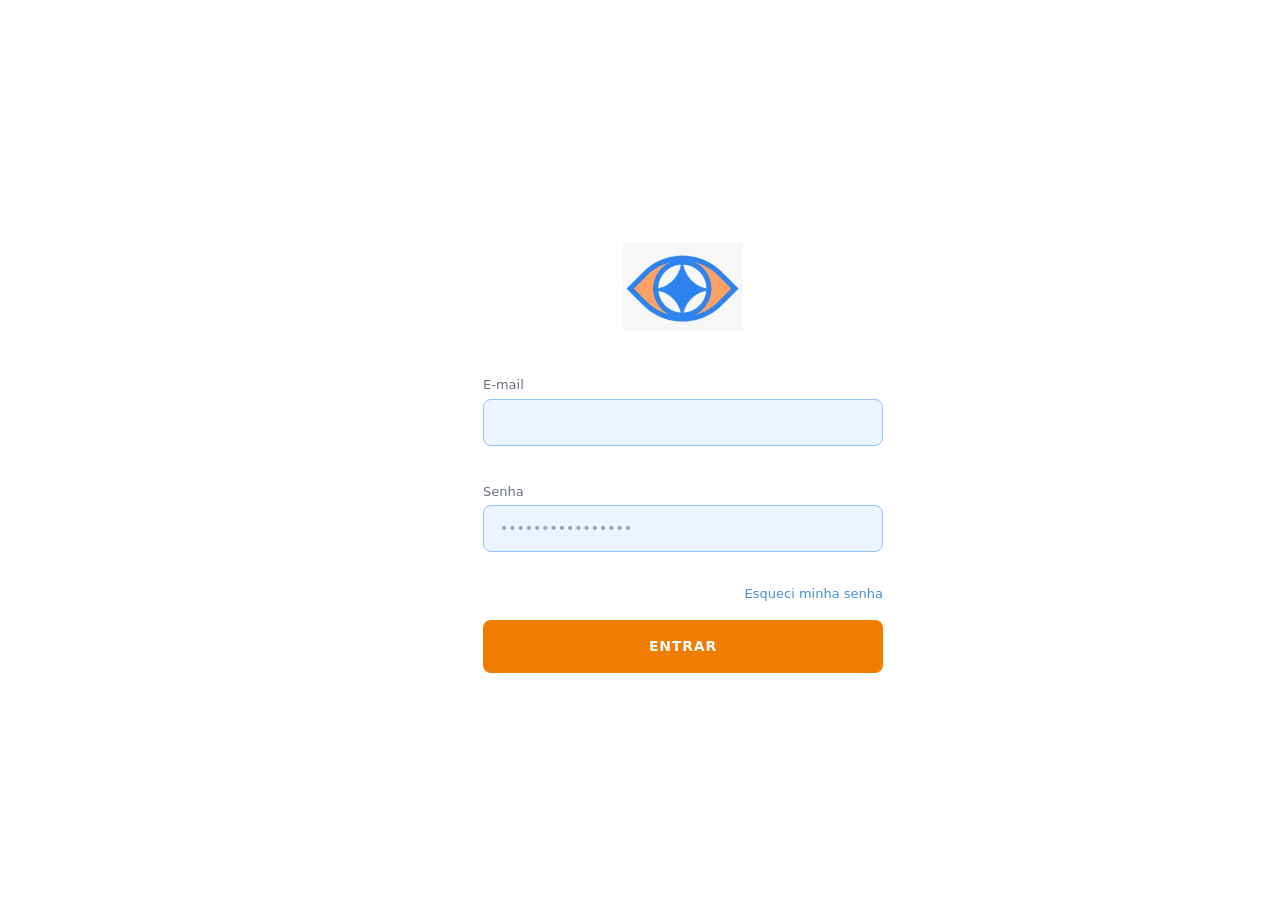
==== ajustes.html @ 10c5fbd6 "Projeto do FrontEnd" ====
<!DOCTYPE html>
<html lang="pt-BR">
<head>
  <meta charset="UTF-8">
  <meta name="viewport" content="width=1366">
  <title>Burbojito — Configurações</title>
  <link rel="icon" type="image/jpeg" href="assets/images/logo.jpeg">
  <link rel="stylesheet" href="css/reset.css">
  <link rel="stylesheet" href="css/variables.css">
  <link rel="stylesheet" href="css/base.css">
  <link rel="stylesheet" href="css/layout.css">
  <link rel="stylesheet" href="css/components.css">
  <link rel="stylesheet" href="css/pages.css">
</head>
<body data-page="ajustes">

  <div id="app-shell" class="app-shell">

    <!-- ── Sidebar ──────────────────────────────────── -->
    <aside class="sidebar" id="sidebar" aria-label="Navegação principal">
      <div class="sidebar__header">
        <button
          type="button"
          class="sidebar__toggle"
          id="btn-sidebar-toggle"
          aria-label="Alternar menu lateral"
          aria-expanded="true"
        >
          <svg width="18" height="14" viewBox="0 0 18 14" fill="none" aria-hidden="true">
            <rect y="0"  width="18" height="2" rx="1" fill="currentColor"/>
            <rect y="6"  width="18" height="2" rx="1" fill="currentColor"/>
            <rect y="12" width="18" height="2" rx="1" fill="currentColor"/>
          </svg>
        </button>
        <div class="sidebar__logo">
          <img src="assets/images/logo.jpeg" alt="" class="sidebar__logo-img" aria-hidden="true">
          <span class="sidebar__logo-text">
            BURB<span class="logo-blue">O</span>JIT<span class="logo-orange">O</span>
          </span>
        </div>
      </div>

      <nav class="sidebar__nav">
        <div class="sidebar__section">
          <a href="tablero.html" class="nav-item" data-route="tablero">
            <span class="nav-item__icon" aria-hidden="true">
              <svg width="18" height="18" viewBox="0 0 20 20" fill="none">
                <rect x="1" y="1" width="7" height="7" rx="1.5" fill="currentColor"/>
                <rect x="12" y="1" width="7" height="7" rx="1.5" fill="currentColor"/>
                <rect x="1" y="12" width="7" height="7" rx="1.5" fill="currentColor"/>
                <rect x="12" y="12" width="7" height="7" rx="1.5" fill="currentColor"/>
              </svg>
            </span>
            <span class="nav-item__label">Painel</span>
          </a>
        </div>

        <div class="sidebar__section">
          <p class="sidebar__section-label">Pacientes</p>
          <a href="pacientes.html" class="nav-item" data-route="pacientes">
            <span class="nav-item__icon" aria-hidden="true">
              <svg width="18" height="18" viewBox="0 0 20 20" fill="none">
                <circle cx="10" cy="6" r="4" fill="currentColor"/>
                <path d="M2 17c0-4 3.6-7 8-7s8 3 8 7" stroke="currentColor" stroke-width="2" stroke-linecap="round" fill="none"/>
              </svg>
            </span>
            <span class="nav-item__label">Pacientes</span>
          </a>
          <a href="notificacoes.html" class="nav-item" data-route="notificacoes">
            <span class="nav-item__icon" aria-hidden="true">
              <svg width="18" height="18" viewBox="0 0 20 20" fill="none">
                <path d="M10 2a6 6 0 0 0-6 6v3l-1.5 2.5H17.5L16 11V8a6 6 0 0 0-6-6Z" fill="currentColor"/>
                <path d="M8 16a2 2 0 0 0 4 0" stroke="currentColor" stroke-width="1.5" fill="none"/>
              </svg>
            </span>
            <span class="nav-item__label">Notificações</span>
          </a>
        </div>

        <div class="sidebar__section">
          <p class="sidebar__section-label">Meu Perfil</p>
          <a href="ajustes.html" class="nav-item" data-route="ajustes">
            <span class="nav-item__icon" aria-hidden="true">
              <svg width="18" height="18" viewBox="0 0 20 20" fill="none">
                <circle cx="10" cy="10" r="2.5" stroke="currentColor" stroke-width="1.8"/>
                <path d="M10 1v2M10 17v2M1 10h2M17 10h2M3.22 3.22l1.41 1.41M15.36 15.36l1.42 1.42M3.22 16.78l1.41-1.41M15.36 4.64l1.42-1.42"
                  stroke="currentColor" stroke-width="1.8" stroke-linecap="round"/>
              </svg>
            </span>
            <span class="nav-item__label">Configurações</span>
          </a>
        </div>
      </nav>
    </aside>

    <!-- ── Main content ──────────────────────────────── -->
    <main class="main-content">
      <section class="page-section" aria-label="Perfil do usuário">
        <h1 class="profile-page__title">Perfil do Usuário</h1>

        <div id="profile-alert" class="alert alert--success hidden" role="alert" aria-live="polite"></div>

        <div class="profile-avatar" aria-hidden="true"></div>

        <form id="profile-form" class="profile-form" novalidate>
          <div class="profile-form__row">
            <div class="form-group">
              <label for="profile-nome" class="form-group__label">Nome</label>
              <input id="profile-nome" type="text" class="form-group__input" autocomplete="given-name">
            </div>
            <div class="form-group">
              <label for="profile-sobrenome" class="form-group__label">Sobrenome</label>
              <input id="profile-sobrenome" type="text" class="form-group__input" autocomplete="family-name">
            </div>
          </div>

          <div class="profile-form__row">
            <div class="form-group">
              <label for="profile-email" class="form-group__label">Email</label>
              <input id="profile-email" type="email" class="form-group__input" autocomplete="email">
            </div>
            <div class="form-group">
              <label for="profile-username" class="form-group__label">Username</label>
              <input id="profile-username" type="text" class="form-group__input" autocomplete="username">
            </div>
          </div>

          <div class="profile-form__row">
            <div class="form-group">
              <label for="profile-telefone" class="form-group__label">Telefone</label>
              <input id="profile-telefone" type="tel" class="form-group__input" autocomplete="tel">
            </div>
            <div class="form-group profile-form__password-group">
              <label for="profile-password-display" class="form-group__label">Senha</label>
              <input
                id="profile-password-display"
                type="password"
                class="form-group__input"
                value="placeholder_password"
                readonly
                aria-describedby="change-password-link"
              >
              <button
                type="button"
                id="change-password-link"
                class="profile-form__change-password text-link"
              >
                Alterar a senha
              </button>
            </div>
          </div>

          <div class="profile-form__actions">
            <button type="submit" class="btn btn--save" id="btn-save-profile">
              SALVAR ALTERAÇÕES
            </button>
            <button type="button" class="btn btn--danger" id="btn-logout">
              DESCONECTE-SE
            </button>
          </div>
        </form>
      </section>
    </main>

  </div>

  <!-- Change Password Modal -->
  <div
    id="modal-change-password"
    class="modal-overlay hidden"
    role="dialog"
    aria-modal="true"
    aria-labelledby="modal-pwd-title"
  >
    <div class="modal">
      <h2 class="modal__title" id="modal-pwd-title">Alterar senha</h2>

      <div id="modal-pwd-alert" class="alert alert--error hidden" aria-live="polite"></div>

      <div class="form-group">
        <label for="modal-current-pwd" class="form-group__label">Senha atual</label>
        <input id="modal-current-pwd" type="password" class="form-group__input">
      </div>
      <div class="form-group">
        <label for="modal-new-pwd" class="form-group__label">Nova senha</label>
        <input id="modal-new-pwd" type="password" class="form-group__input">
      </div>
      <div class="form-group">
        <label for="modal-confirm-pwd" class="form-group__label">Confirmar nova senha</label>
        <input id="modal-confirm-pwd" type="password" class="form-group__input">
      </div>

      <div class="modal__actions">
        <button type="button" class="btn btn--secondary" id="btn-modal-cancel">Cancelar</button>
        <button type="button" class="btn btn--save"      id="btn-modal-save">Salvar</button>
      </div>
    </div>
  </div>

  <script type="module" src="js/features/profile/profile.js"></script>
</body>
</html>
---- css/variables.css ----
:root {
  /* Brand colors */
  --color-brand-blue:        #1565C0;
  --color-brand-orange:      #F07C00;
  --color-brand-orange-dark: #D96E00;
  --color-brand-orange-bg:   #FEF3E8;

  /* Background */
  --color-bg-page:    #F5F7FA;
  --color-bg-white:   #FFFFFF;
  --color-bg-input:   #EBF4FF;
  --color-bg-sidebar: #FFFFFF;

  /* Text */
  --color-text-primary:   #1A1A2E;
  --color-text-secondary: #6B7280;
  --color-text-muted:     #9CA3AF;
  --color-text-accent:    #F07C00;
  --color-text-link:      #4A90D9;

  /* Borders */
  --color-border:         #E5E7EB;
  --color-border-input:   #93C5FD;
  --color-border-focus:   #1565C0;

  /* Table */
  --color-table-header-bg: #FEF3E8;
  --color-table-row-alt:   #FAFAFA;

  /* Sidebar */
  --sidebar-width:          220px;
  --sidebar-width-collapsed: 60px;

  /* Notification */
  --color-notification-bg:     #FFFFFF;
  --color-notification-border: #E5E7EB;

  /* Spacing scale */
  --space-1:  4px;
  --space-2:  8px;
  --space-3:  12px;
  --space-4:  16px;
  --space-5:  20px;
  --space-6:  24px;
  --space-8:  32px;
  --space-10: 40px;
  --space-12: 48px;

  /* Typography */
  --font-family: 'Segoe UI', system-ui, -apple-system, sans-serif;
  --font-size-xs:  11px;
  --font-size-sm:  13px;
  --font-size-md:  14px;
  --font-size-base: 15px;
  --font-size-lg:  18px;
  --font-size-xl:  22px;
  --font-size-2xl: 28px;
  --font-weight-normal:    400;
  --font-weight-medium:    500;
  --font-weight-semibold:  600;
  --font-weight-bold:      700;

  /* Radii */
  --radius-sm:  4px;
  --radius-md:  8px;
  --radius-lg: 12px;
  --radius-full: 9999px;

  /* Shadows */
  --shadow-sm:  0 1px 3px rgba(0,0,0,0.08);
  --shadow-md:  0 2px 8px rgba(0,0,0,0.10);
  --shadow-lg:  0 4px 16px rgba(0,0,0,0.12);

  /* Transitions */
  --transition-fast:   150ms ease;
  --transition-normal: 250ms ease;
}
---- css/base.css ----
body {
  font-family: var(--font-family);
  font-size: var(--font-size-base);
  color: var(--color-text-primary);
  background-color: var(--color-bg-page);
  min-width: 1366px;
}

h1 { font-size: var(--font-size-2xl); font-weight: var(--font-weight-bold); }
h2 { font-size: var(--font-size-xl);  font-weight: var(--font-weight-bold); }
h3 { font-size: var(--font-size-lg);  font-weight: var(--font-weight-semibold); }

p  { color: var(--color-text-secondary); }

strong { font-weight: var(--font-weight-semibold); }

:focus-visible {
  outline: 2px solid var(--color-border-focus);
  outline-offset: 2px;
}

.visually-hidden {
  position: absolute;
  width: 1px;
  height: 1px;
  padding: 0;
  margin: -1px;
  overflow: hidden;
  clip: rect(0, 0, 0, 0);
  white-space: nowrap;
  border: 0;
}

.hidden {
  display: none !important;
}
---- css/layout.css ----
/* ── Login layout ─────────────────────────────────────── */
.login-page {
  display: flex;
  align-items: center;
  justify-content: center;
  min-height: 100vh;
  background-color: var(--color-bg-white);
}

/* ── App shell ────────────────────────────────────────── */
.app-shell {
  display: flex;
  min-height: 100vh;
}

/* ── Sidebar ──────────────────────────────────────────── */
.sidebar {
  width: var(--sidebar-width);
  min-width: var(--sidebar-width);
  background-color: var(--color-bg-sidebar);
  border-right: 1px solid var(--color-border);
  display: flex;
  flex-direction: column;
  position: fixed;
  top: 0;
  left: 0;
  height: 100vh;
  overflow-y: auto;
  overflow-x: hidden;
  transition: width var(--transition-normal);
  z-index: 100;
}

.sidebar.is-collapsed {
  width: var(--sidebar-width-collapsed);
}

.sidebar__header {
  display: flex;
  align-items: center;
  gap: var(--space-3);
  padding: var(--space-5) var(--space-4);
  border-bottom: 1px solid var(--color-border);
  min-height: 64px;
}

.sidebar__toggle {
  display: flex;
  align-items: center;
  justify-content: center;
  width: 32px;
  height: 32px;
  color: var(--color-text-secondary);
  flex-shrink: 0;
  border-radius: var(--radius-sm);
  transition: color var(--transition-fast), background-color var(--transition-fast);
}

.sidebar__toggle:hover {
  color: var(--color-text-primary);
  background-color: var(--color-bg-page);
}

.sidebar__logo {
  display: flex;
  align-items: center;
  gap: var(--space-2);
  overflow: hidden;
  white-space: nowrap;
}

.sidebar__logo-img {
  width: 28px;
  height: 28px;
  object-fit: contain;
  flex-shrink: 0;
}

.sidebar__logo-text {
  font-size: var(--font-size-lg);
  font-weight: var(--font-weight-bold);
  letter-spacing: 0.5px;
  color: var(--color-text-primary);
  transition: opacity var(--transition-normal);
}

.sidebar__logo-text .logo-blue   { color: var(--color-brand-blue); }
.sidebar__logo-text .logo-orange { color: var(--color-brand-orange); }

.sidebar.is-collapsed .sidebar__logo-text,
.sidebar.is-collapsed .sidebar__section-label,
.sidebar.is-collapsed .nav-item__label {
  opacity: 0;
  pointer-events: none;
}

/* ── Sidebar nav ──────────────────────────────────────── */
.sidebar__nav {
  padding: var(--space-4) 0;
  flex: 1;
}

.sidebar__section {
  margin-bottom: var(--space-2);
}

.sidebar__section-label {
  padding: var(--space-3) var(--space-4) var(--space-1);
  font-size: var(--font-size-xs);
  font-weight: var(--font-weight-semibold);
  color: var(--color-text-muted);
  text-transform: uppercase;
  letter-spacing: 0.8px;
  white-space: nowrap;
  overflow: hidden;
  transition: opacity var(--transition-normal);
}

.nav-item {
  display: flex;
  align-items: center;
  gap: var(--space-3);
  padding: var(--space-3) var(--space-4);
  color: var(--color-text-secondary);
  cursor: pointer;
  border-radius: 0;
  transition: color var(--transition-fast), background-color var(--transition-fast);
  white-space: nowrap;
}

.nav-item:hover {
  background-color: var(--color-bg-page);
  color: var(--color-text-primary);
}

.nav-item.is-active {
  color: var(--color-brand-orange);
}

.nav-item.is-active .nav-item__icon {
  color: var(--color-brand-orange);
}

.nav-item__icon {
  display: flex;
  align-items: center;
  justify-content: center;
  width: 20px;
  height: 20px;
  flex-shrink: 0;
  color: var(--color-text-secondary);
  transition: color var(--transition-fast);
}

.nav-item.is-active .nav-item__icon { color: var(--color-brand-orange); }
.nav-item:hover    .nav-item__icon  { color: var(--color-text-primary); }

.nav-item__label {
  font-size: var(--font-size-md);
  font-weight: var(--font-weight-medium);
  transition: opacity var(--transition-normal);
}

/* ── Main content ─────────────────────────────────────── */
.main-content {
  flex: 1;
  margin-left: var(--sidebar-width);
  min-height: 100vh;
  background-color: var(--color-bg-white);
  transition: margin-left var(--transition-normal);
}

.app-shell.sidebar-collapsed .main-content {
  margin-left: var(--sidebar-width-collapsed);
}

.page-section {
  padding: var(--space-8) var(--space-8);
  min-height: 100vh;
}
---- css/components.css ----
/* ── Buttons ──────────────────────────────────────────── */
.btn {
  display: inline-flex;
  align-items: center;
  justify-content: center;
  padding: var(--space-3) var(--space-6);
  font-size: var(--font-size-md);
  font-weight: var(--font-weight-bold);
  letter-spacing: 0.8px;
  border-radius: var(--radius-md);
  border: none;
  cursor: pointer;
  transition: background-color var(--transition-fast), opacity var(--transition-fast);
}

.btn--primary {
  background-color: var(--color-brand-orange);
  color: #FFFFFF;
  width: 100%;
  padding: var(--space-4) var(--space-6);
  font-size: var(--font-size-md);
  text-transform: uppercase;
}

.btn--primary:hover  { background-color: var(--color-brand-orange-dark); }
.btn--primary:active { opacity: 0.9; }

.btn--danger {
  background-color: var(--color-brand-orange);
  color: #FFFFFF;
  padding: var(--space-3) var(--space-8);
  text-transform: uppercase;
  font-size: var(--font-size-sm);
}

.btn--danger:hover { background-color: var(--color-brand-orange-dark); }

.btn--save {
  background-color: var(--color-brand-blue);
  color: #FFFFFF;
  padding: var(--space-3) var(--space-8);
  font-size: var(--font-size-sm);
  text-transform: uppercase;
}

.btn--save:hover { background-color: #0D47A1; }

.btn:disabled {
  opacity: 0.6;
  cursor: not-allowed;
}

/* ── Form inputs ──────────────────────────────────────── */
.form-group {
  display: flex;
  flex-direction: column;
  gap: var(--space-1);
}

.form-group__label {
  font-size: var(--font-size-sm);
  color: var(--color-text-secondary);
  font-weight: var(--font-weight-medium);
}

.form-group__input {
  background-color: var(--color-bg-input);
  border: 1px solid var(--color-border-input);
  border-radius: var(--radius-md);
  padding: var(--space-3) var(--space-4);
  font-size: var(--font-size-md);
  color: var(--color-text-primary);
  transition: border-color var(--transition-fast), box-shadow var(--transition-fast);
}

.form-group__input:focus {
  outline: none;
  border-color: var(--color-brand-blue);
  box-shadow: 0 0 0 3px rgba(21, 101, 192, 0.15);
}

.form-group__input::placeholder {
  color: var(--color-text-muted);
}

.form-group__error {
  font-size: var(--font-size-xs);
  color: #DC2626;
  min-height: 16px;
}

/* ── Search input ─────────────────────────────────────── */
.search-input-wrapper {
  position: relative;
  display: flex;
  align-items: center;
}

.search-input-wrapper__input {
  width: 100%;
  background-color: var(--color-bg-input);
  border: 1px solid var(--color-border-input);
  border-radius: var(--radius-md);
  padding: var(--space-3) var(--space-10) var(--space-3) var(--space-4);
  font-size: var(--font-size-md);
  color: var(--color-text-primary);
  transition: border-color var(--transition-fast);
}

.search-input-wrapper__input:focus {
  outline: none;
  border-color: var(--color-brand-blue);
}

.search-input-wrapper__icon {
  position: absolute;
  right: var(--space-3);
  color: var(--color-text-muted);
  pointer-events: none;
}

/* ── Tables ───────────────────────────────────────────── */
.data-table {
  width: 100%;
  font-size: var(--font-size-sm);
}

.data-table thead tr {
  background-color: var(--color-table-header-bg);
}

.data-table thead th {
  padding: var(--space-3) var(--space-4);
  text-align: left;
  font-weight: var(--font-weight-semibold);
  color: var(--color-text-primary);
  font-size: var(--font-size-sm);
}

.data-table tbody tr {
  border-bottom: 1px solid var(--color-border);
}

.data-table tbody tr:nth-child(even) {
  background-color: var(--color-table-row-alt);
}

.data-table tbody td {
  padding: var(--space-3) var(--space-4);
  color: var(--color-text-primary);
}

.data-table__link {
  color: var(--color-brand-orange);
  font-size: var(--font-size-sm);
  cursor: pointer;
  transition: opacity var(--transition-fast);
}

.data-table__link:hover { opacity: 0.75; }

/* ── Loading spinner ──────────────────────────────────── */
.spinner {
  display: inline-block;
  width: 24px;
  height: 24px;
  border: 3px solid var(--color-border);
  border-top-color: var(--color-brand-blue);
  border-radius: 50%;
  animation: spin 0.7s linear infinite;
}

@keyframes spin {
  to { transform: rotate(360deg); }
}

.loading-state {
  display: flex;
  align-items: center;
  justify-content: center;
  gap: var(--space-3);
  padding: var(--space-8);
  color: var(--color-text-secondary);
  font-size: var(--font-size-sm);
}

/* ── Alert / Error message ────────────────────────────── */
.alert {
  padding: var(--space-3) var(--space-4);
  border-radius: var(--radius-md);
  font-size: var(--font-size-sm);
  margin-bottom: var(--space-4);
}

.alert--error {
  background-color: #FEF2F2;
  color: #DC2626;
  border: 1px solid #FECACA;
}

.alert--success {
  background-color: #F0FDF4;
  color: #16A34A;
  border: 1px solid #BBF7D0;
}

/* ── Link text ────────────────────────────────────────── */
.text-link {
  color: var(--color-text-link);
  font-size: var(--font-size-sm);
  cursor: pointer;
  transition: opacity var(--transition-fast);
}

.text-link:hover { opacity: 0.75; text-decoration: underline; }

/* ── Section title ────────────────────────────────────── */
.section-title {
  font-size: var(--font-size-md);
  font-weight: var(--font-weight-bold);
  letter-spacing: 0.5px;
  color: var(--color-text-primary);
  text-transform: uppercase;
  margin-bottom: var(--space-5);
}

/* ── Modal ────────────────────────────────────────────── */
.modal-overlay {
  position: fixed;
  inset: 0;
  background-color: rgba(0, 0, 0, 0.45);
  display: flex;
  align-items: center;
  justify-content: center;
  z-index: 999;
}

.modal {
  background-color: var(--color-bg-white);
  border-radius: var(--radius-lg);
  box-shadow: var(--shadow-lg);
  padding: var(--space-8);
  width: 400px;
  display: flex;
  flex-direction: column;
  gap: var(--space-5);
}

.modal__title {
  font-size: var(--font-size-lg);
  font-weight: var(--font-weight-bold);
  color: var(--color-text-primary);
}

.modal__actions {
  display: flex;
  gap: var(--space-3);
  justify-content: flex-end;
}

.btn--secondary {
  background-color: var(--color-bg-page);
  color: var(--color-text-secondary);
  padding: var(--space-3) var(--space-5);
  border: 1px solid var(--color-border);
  font-size: var(--font-size-sm);
  border-radius: var(--radius-md);
}

.btn--secondary:hover { background-color: var(--color-border); }
---- css/pages.css ----
/* ════════════════════════════════════════════════════════
   LOGIN PAGE
   ════════════════════════════════════════════════════════ */
.login-card {
  display: flex;
  flex-direction: column;
  align-items: center;
  width: 400px;
  gap: var(--space-5);
}

.login-card__logo {
  width: 120px;
  height: 120px;
  object-fit: contain;
  margin-bottom: var(--space-2);
}

.login-card__form {
  width: 100%;
  display: flex;
  flex-direction: column;
  gap: var(--space-4);
}

.login-card__forgot {
  align-self: flex-end;
  margin-top: calc(var(--space-1) * -1);
}

/* ════════════════════════════════════════════════════════
   TABLERO (DASHBOARD) PAGE
   ════════════════════════════════════════════════════════ */
.tablero-grid {
  display: grid;
  grid-template-columns: 1fr 1fr;
  gap: var(--space-8);
}

.tablero-panel {
  display: flex;
  flex-direction: column;
  gap: var(--space-5);
}

.tablero-panel__title {
  font-size: var(--font-size-sm);
  font-weight: var(--font-weight-bold);
  letter-spacing: 0.6px;
  color: var(--color-text-primary);
  text-transform: uppercase;
}

.tablero-map-area {
  display: flex;
  align-items: center;
  justify-content: center;
  padding: var(--space-4);
}

.tablero-map-area__img {
  max-width: 260px;
  object-fit: contain;
}

.tablero-chart-area {
  background-color: #EBF4FF;
  border-radius: var(--radius-md);
  padding: var(--space-5);
  display: flex;
  align-items: flex-end;
  justify-content: center;
  min-height: 220px;
}

/* ════════════════════════════════════════════════════════
   PACIENTES (PATIENTS) PAGE
   ════════════════════════════════════════════════════════ */
.patients-layout {
  display: flex;
  gap: var(--space-8);
  align-items: flex-start;
}

.patients-list-panel {
  width: 320px;
  min-width: 320px;
  display: flex;
  flex-direction: column;
  gap: var(--space-5);
}

.patients-list-panel__title {
  font-size: var(--font-size-2xl);
  font-weight: var(--font-weight-bold);
  color: var(--color-text-primary);
}

.patients-list-panel__subtitle {
  font-size: var(--font-size-sm);
  color: var(--color-text-secondary);
  margin-top: calc(var(--space-1) * -1);
  line-height: 1.5;
}

.patients-list-panel__search-label {
  font-size: var(--font-size-sm);
  color: var(--color-text-secondary);
  margin-bottom: var(--space-2);
  font-style: italic;
}

.patients-list {
  display: flex;
  flex-direction: column;
  border: 1px solid var(--color-border);
  border-radius: var(--radius-md);
  overflow: hidden;
}

.patient-item {
  display: flex;
  align-items: center;
  justify-content: space-between;
  padding: var(--space-3) var(--space-5);
  cursor: pointer;
  border-bottom: 1px solid var(--color-border);
  transition: background-color var(--transition-fast);
  font-size: var(--font-size-md);
  color: var(--color-text-primary);
}

.patient-item:last-child { border-bottom: none; }

.patient-item:hover { background-color: var(--color-bg-page); }

.patient-item.is-selected {
  background-color: var(--color-brand-orange);
  color: #FFFFFF;
}

.patient-item__arrow {
  display: none;
  font-size: var(--font-size-lg);
  line-height: 1;
}

.patient-item.is-selected .patient-item__arrow { display: block; }

/* Report panel */
.patients-report-panel {
  flex: 1;
  min-height: 600px;
}

.patients-report-panel__placeholder {
  display: flex;
  align-items: center;
  justify-content: center;
  height: 400px;
  background-color: var(--color-bg-page);
  border-radius: var(--radius-md);
  border: 1px dashed var(--color-border);
  color: var(--color-text-muted);
  font-size: var(--font-size-sm);
}

.patients-report-panel__report {
  border: 1px solid var(--color-border);
  border-radius: var(--radius-md);
  overflow: hidden;
  box-shadow: var(--shadow-md);
}

.patients-report-panel__img {
  width: 100%;
  height: auto;
  display: block;
}

/* ════════════════════════════════════════════════════════
   NOTIFICAÇÕES PAGE
   ════════════════════════════════════════════════════════ */
.notifications-page__title {
  font-size: var(--font-size-xl);
  font-weight: var(--font-weight-bold);
  letter-spacing: 0.5px;
  text-transform: uppercase;
  color: var(--color-text-primary);
  margin-bottom: var(--space-6);
}

.notifications-group {
  margin-bottom: var(--space-8);
}

.notifications-group__label {
  font-size: var(--font-size-sm);
  font-weight: var(--font-weight-semibold);
  color: var(--color-text-secondary);
  letter-spacing: 0.5px;
  margin-bottom: var(--space-3);
}

.notifications-list {
  display: flex;
  flex-direction: column;
  gap: 0;
  border: 1px solid var(--color-border);
  border-radius: var(--radius-md);
  overflow: hidden;
  background-color: var(--color-bg-white);
}

.notification-item {
  display: flex;
  align-items: flex-start;
  justify-content: space-between;
  padding: var(--space-4) var(--space-5);
  border-bottom: 1px solid var(--color-border);
}

.notification-item:last-child { border-bottom: none; }

.notification-item__body {
  display: flex;
  flex-direction: column;
  gap: var(--space-1);
}

.notification-item__text {
  font-size: var(--font-size-sm);
  color: var(--color-text-primary);
  line-height: 1.5;
}

.notification-item__text .accent {
  color: var(--color-brand-orange);
  font-weight: var(--font-weight-medium);
}

.notification-item__vfi {
  font-size: var(--font-size-sm);
  color: var(--color-text-secondary);
}

.notification-item__time {
  font-size: var(--font-size-xs);
  color: var(--color-text-muted);
  white-space: nowrap;
  margin-left: var(--space-4);
  padding-top: 2px;
}

/* ════════════════════════════════════════════════════════
   AJUSTES / PERFIL PAGE
   ════════════════════════════════════════════════════════ */
.profile-page__title {
  font-size: var(--font-size-xl);
  font-weight: var(--font-weight-bold);
  letter-spacing: 0.5px;
  text-transform: uppercase;
  color: var(--color-text-primary);
  margin-bottom: var(--space-8);
}

.profile-avatar {
  width: 90px;
  height: 90px;
  border-radius: 50%;
  background: linear-gradient(135deg, #4DD0C4 0%, #2193B0 100%);
  margin-bottom: var(--space-8);
}

.profile-form {
  display: flex;
  flex-direction: column;
  gap: var(--space-5);
  max-width: 740px;
}

.profile-form__row {
  display: grid;
  grid-template-columns: 1fr 1fr;
  gap: var(--space-5);
}

.profile-form__password-group {
  position: relative;
}

.profile-form__change-password {
  display: block;
  margin-top: var(--space-2);
  text-align: right;
  font-size: var(--font-size-sm);
  color: var(--color-text-link);
  cursor: pointer;
}

.profile-form__change-password:hover { text-decoration: underline; }

.profile-form__actions {
  display: flex;
  gap: var(--space-4);
  margin-top: var(--space-4);
  align-items: center;
}
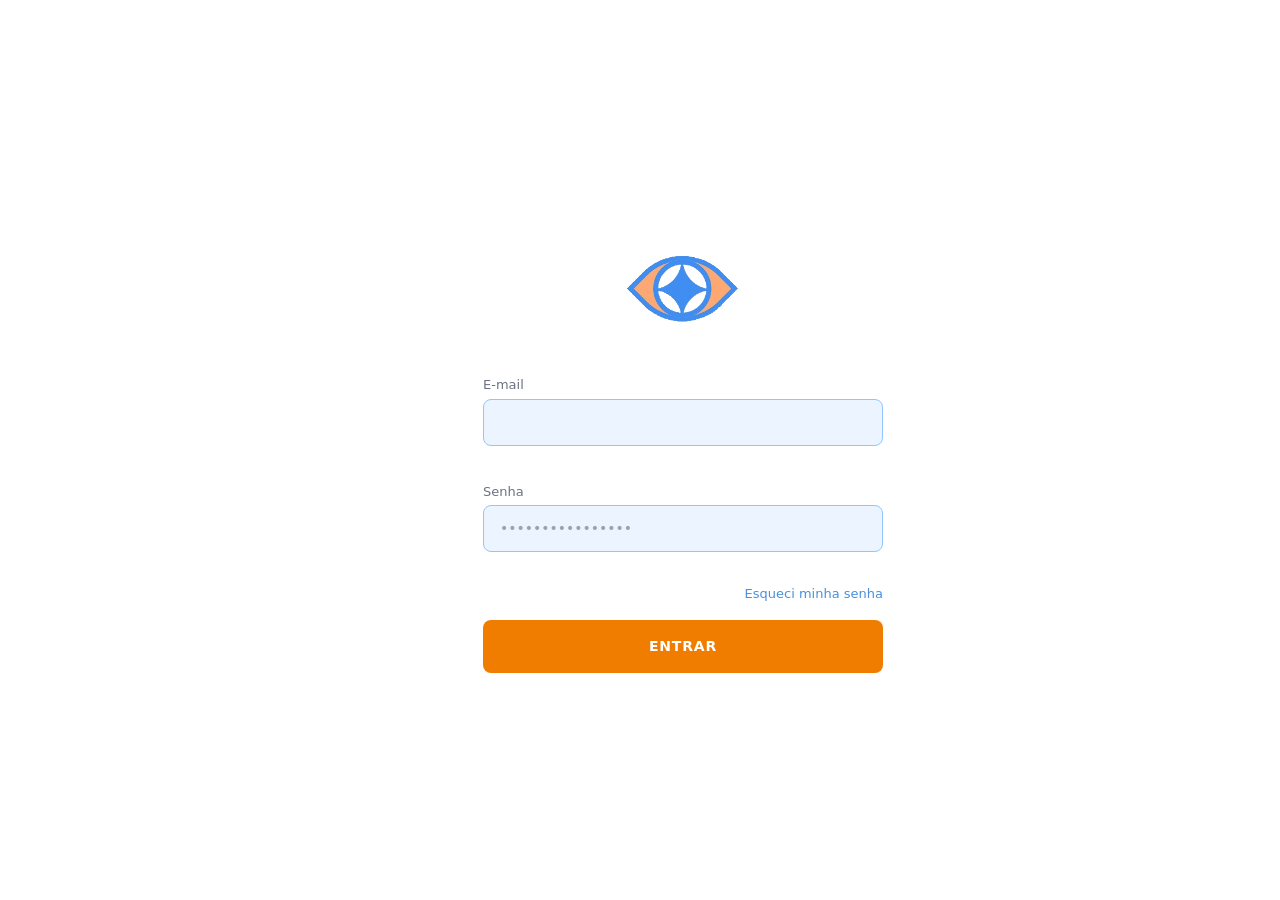
==== commit e0b9b259: "quick fix: change logo format to png for better quality and transparency support" ====
--- a/ajustes.html
+++ b/ajustes.html
@@ -4,7 +4,7 @@
   <meta charset="UTF-8">
   <meta name="viewport" content="width=1366">
   <title>Burbojito — Configurações</title>
-  <link rel="icon" type="image/jpeg" href="assets/images/logo.jpeg">
+  <link rel="icon" type="image/jpeg" href="assets/images/logo.png">
   <link rel="stylesheet" href="css/reset.css">
   <link rel="stylesheet" href="css/variables.css">
   <link rel="stylesheet" href="css/base.css">
@@ -33,7 +33,7 @@
           </svg>
         </button>
         <div class="sidebar__logo">
-          <img src="assets/images/logo.jpeg" alt="" class="sidebar__logo-img" aria-hidden="true">
+          <img src="assets/images/logo.png" alt="" class="sidebar__logo-img" aria-hidden="true">
           <span class="sidebar__logo-text">
             BURB<span class="logo-blue">O</span>JIT<span class="logo-orange">O</span>
           </span>
